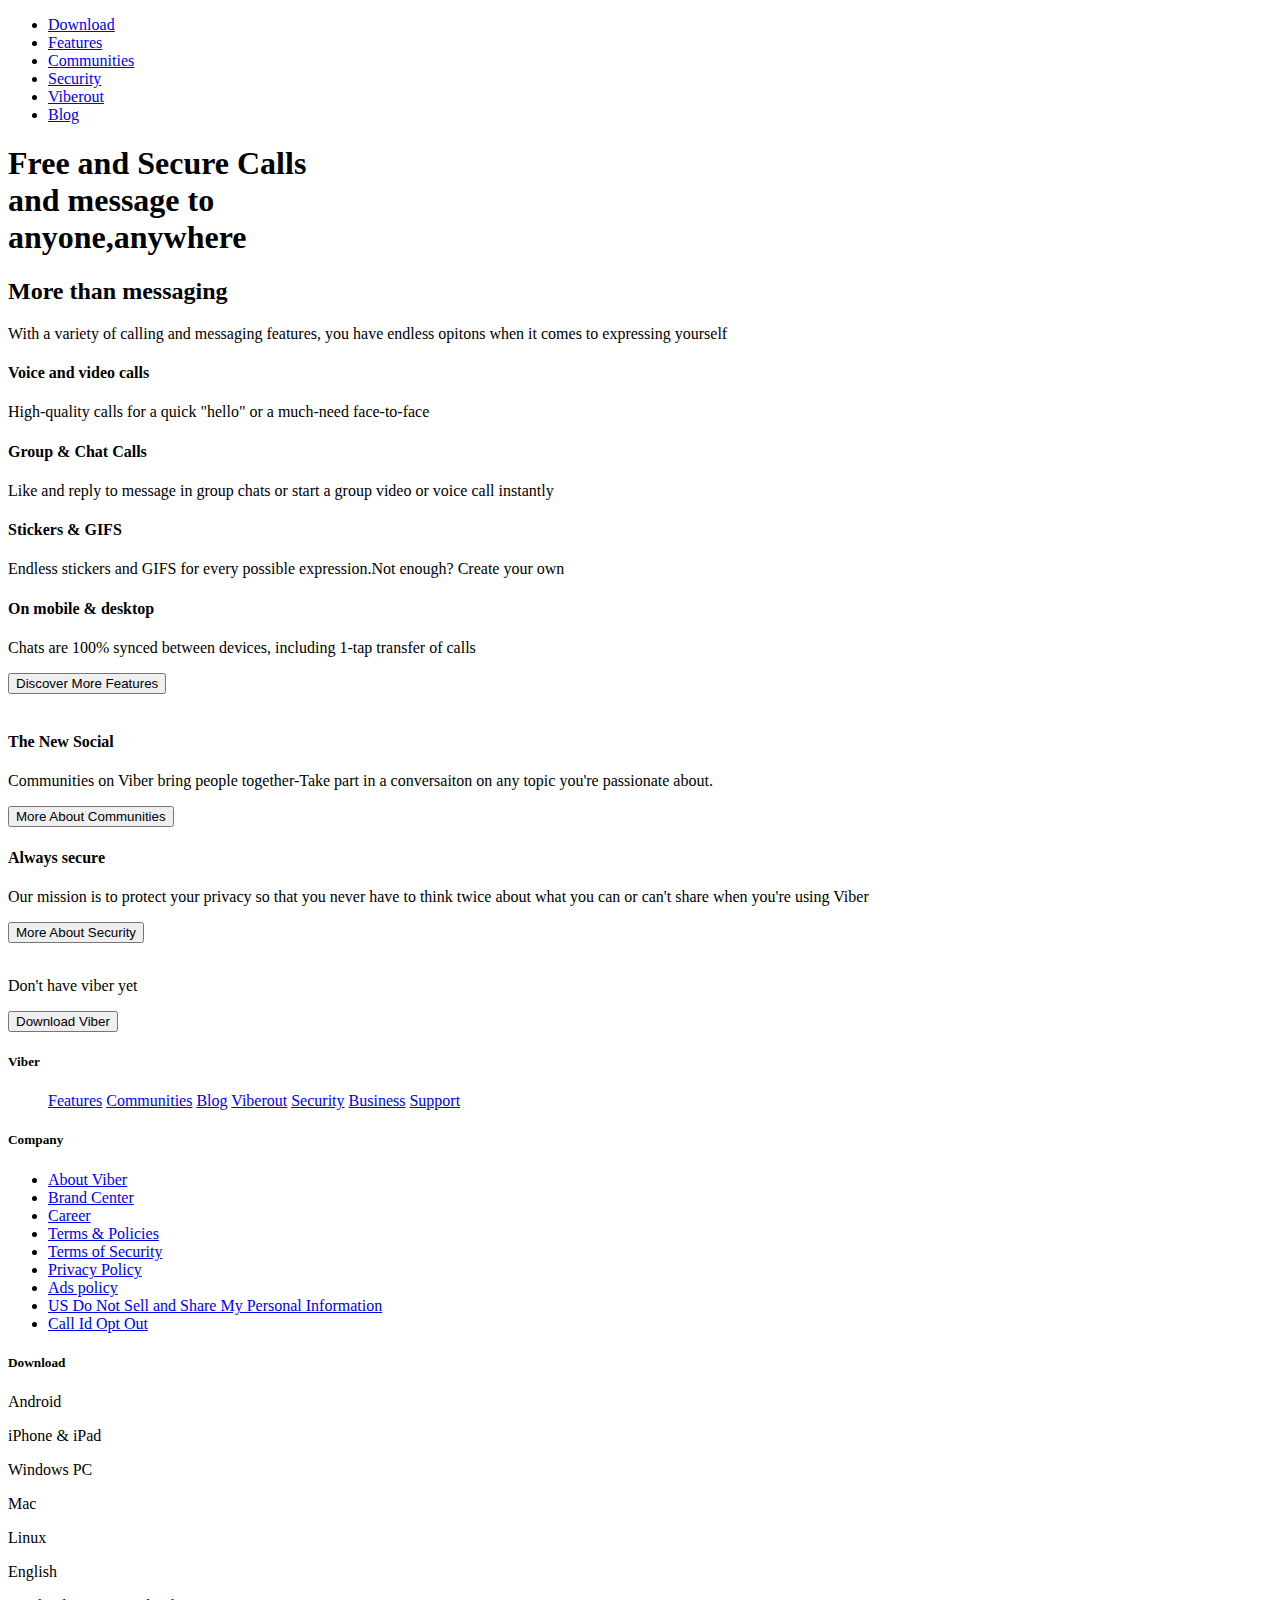
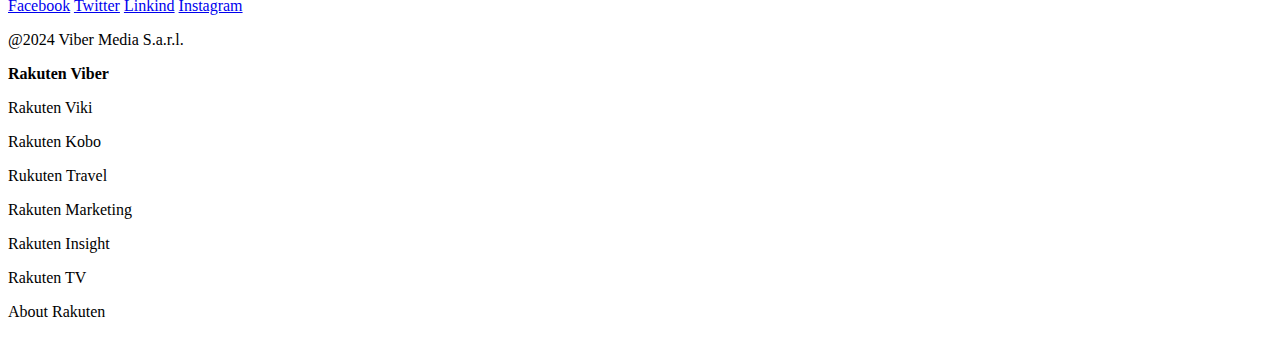
==== html/index.html @ 11f0b746 "html" ====
<!DOCTYPE html>
<html lang="en">
<head>
    <meta charset="UTF-8">
    <meta name="viewport" content="width=device-width, initial-scale=1.0">
    <title>Viber</title>
</head>
<body>
    <div>
        <header>
       
            <nav>
                <div class="menu">
                   
                </div>
                <ul class="nav-links">
                    <li><a href="download.html">Download</a></li>
                    <li><a href="features.html">Features</a></li>
                    <li><a href="communities.html">Communities</a></li>
                    <li><a href="security.html">Security</a></li>
                    <li><a href="viberout.html">Viberout</a></li>
                    <li><a href="blog.html">Blog</a></li>
                </ul>
            </nav>
        </header>

        <div>
           <div class="content">
           <h1>Free and Secure Calls <br> 
            <span>and message to</span> <br> anyone,anywhere</h1>
           </div>
           
        </div>

        <div>
            <h2>More than messaging</h2>
            <p>With a variety of calling and messaging features, you have endless opitons when it comes to expressing yourself</p>
            <div>
                <h4>Voice and video calls</h4>
                <p>High-quality calls for a quick "hello" or a much-need face-to-face</p>
            </div>

            <div>
                <h4>Group & Chat Calls</h4>
                <p>Like and reply to message in group chats or start a group video or voice call instantly</p>
            </div>

            <div>
                <h4>Stickers & GIFS</h4>
                <p>Endless stickers and GIFS for every possible expression.Not enough? Create your own</p>
            </div>

            <div>
                <h4>On mobile & desktop</h4>
                <p>Chats are 100% synced between devices, including 1-tap transfer of calls</p>
            </div>
            <input type="button" value="Discover More Features">
        </div>

        <div>
            <img src="" alt="">
            <h4>The New Social</h4>
            <p>Communities on Viber bring people together-Take part in a conversaiton on any topic you're passionate about.</p>
            <input type="button" value="More About Communities">
        </div>

        <div>
            <h4>Always secure</h4>
            <p>Our mission is to protect your privacy so that you never have to think twice about what you can or can't share when you're using Viber</p>
            <input type="button" value="More About Security">
            <img src="" alt="">
        </div>

        <div>
            <img src="" alt="">
            <p>Don't have viber yet</p>
            <input type="button" value="Download Viber">
        </div>

        <div>
            <footer>
            <div>
                <h5>Viber</h5>
                <ul class="nav-links">
                    <a href="#features">Features</a>
                    <a href="#communities">Communities</a>
                    <a href="#blog">Blog</a></li>
                    <a href="#viberout">Viberout</a>
                    <a href="#security">Security</a>
                    <a href="#business">Business</a>
                    <a href="#support">Support</a>
                </ul>       
                
            </div>

            <div>
                <h5>Company</h5>
                <ul class="nav-links">
                    <li><a href="aboutviber.html">About Viber</a></li>
                    <li><a href="brandcenter.html">Brand Center</a></li>
                    <li><a href="career.html">Career</a></li>
                    <li><a href="terms&policies.html">Terms & Policies</a></li>
                    <li><a href="termsofsecurity.html">Terms of Security</a></li>
                    <li><a href="privacypolicy.html">Privacy Policy</a></li>
                    <li><a href="adspolicy.html">Ads policy</a></li>
                    <li><a href="personalinfo.html">US Do Not Sell and Share My Personal Information</a></li>
                    <li><a href="callid.html">Call Id Opt Out</a></li>
                    
                </ul>      
            </div>

            <div>
                <h5>Download</h5>
                <p>Android</p>
                <p>iPhone & iPad</p>
                <p>Windows PC</p>
                <p>Mac</p>
                <p>Linux</p>
            </div>

            <div>
                <p>English</p>
            </div>

            <div>
                <a href="#">Facebook</a>
                <a href="#">Twitter</a>
                <a href="#">Linkind</a>
                <a href="#">Instagram</a>
                <p>@2024 Viber Media S.a.r.l.</p>
                </div>
        </div>

        <div>
            <strong>Rakuten Viber</strong>
            <img src="" alt="">
            <p>Rakuten Viki</p>
            <p>Rakuten Kobo</p>
            <p>Rukuten Travel</p>
            <p>Rakuten Marketing</p>
            <p>Rakuten Insight</p>
            <p>Rakuten TV</p>
            <p>About Rakuten</p>
        </div>
    </footer>
    </div>
</body>
</html>
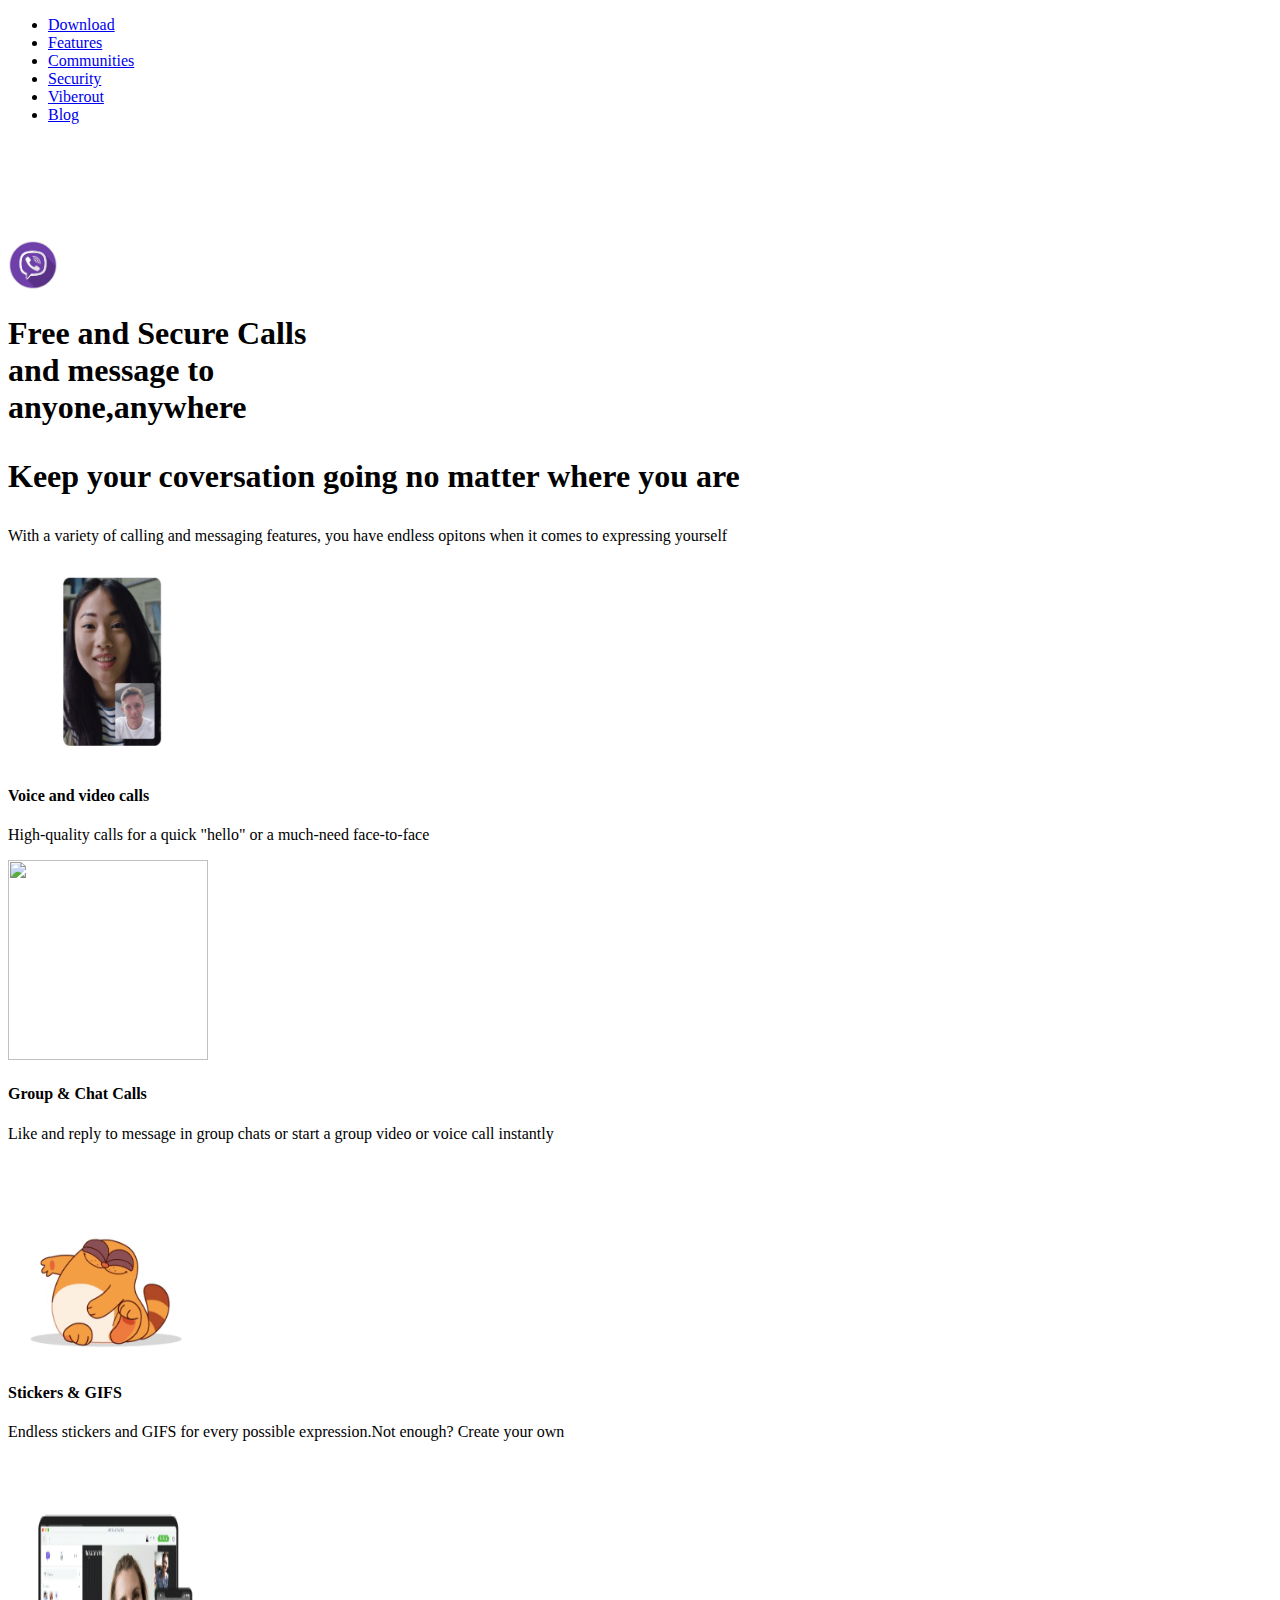
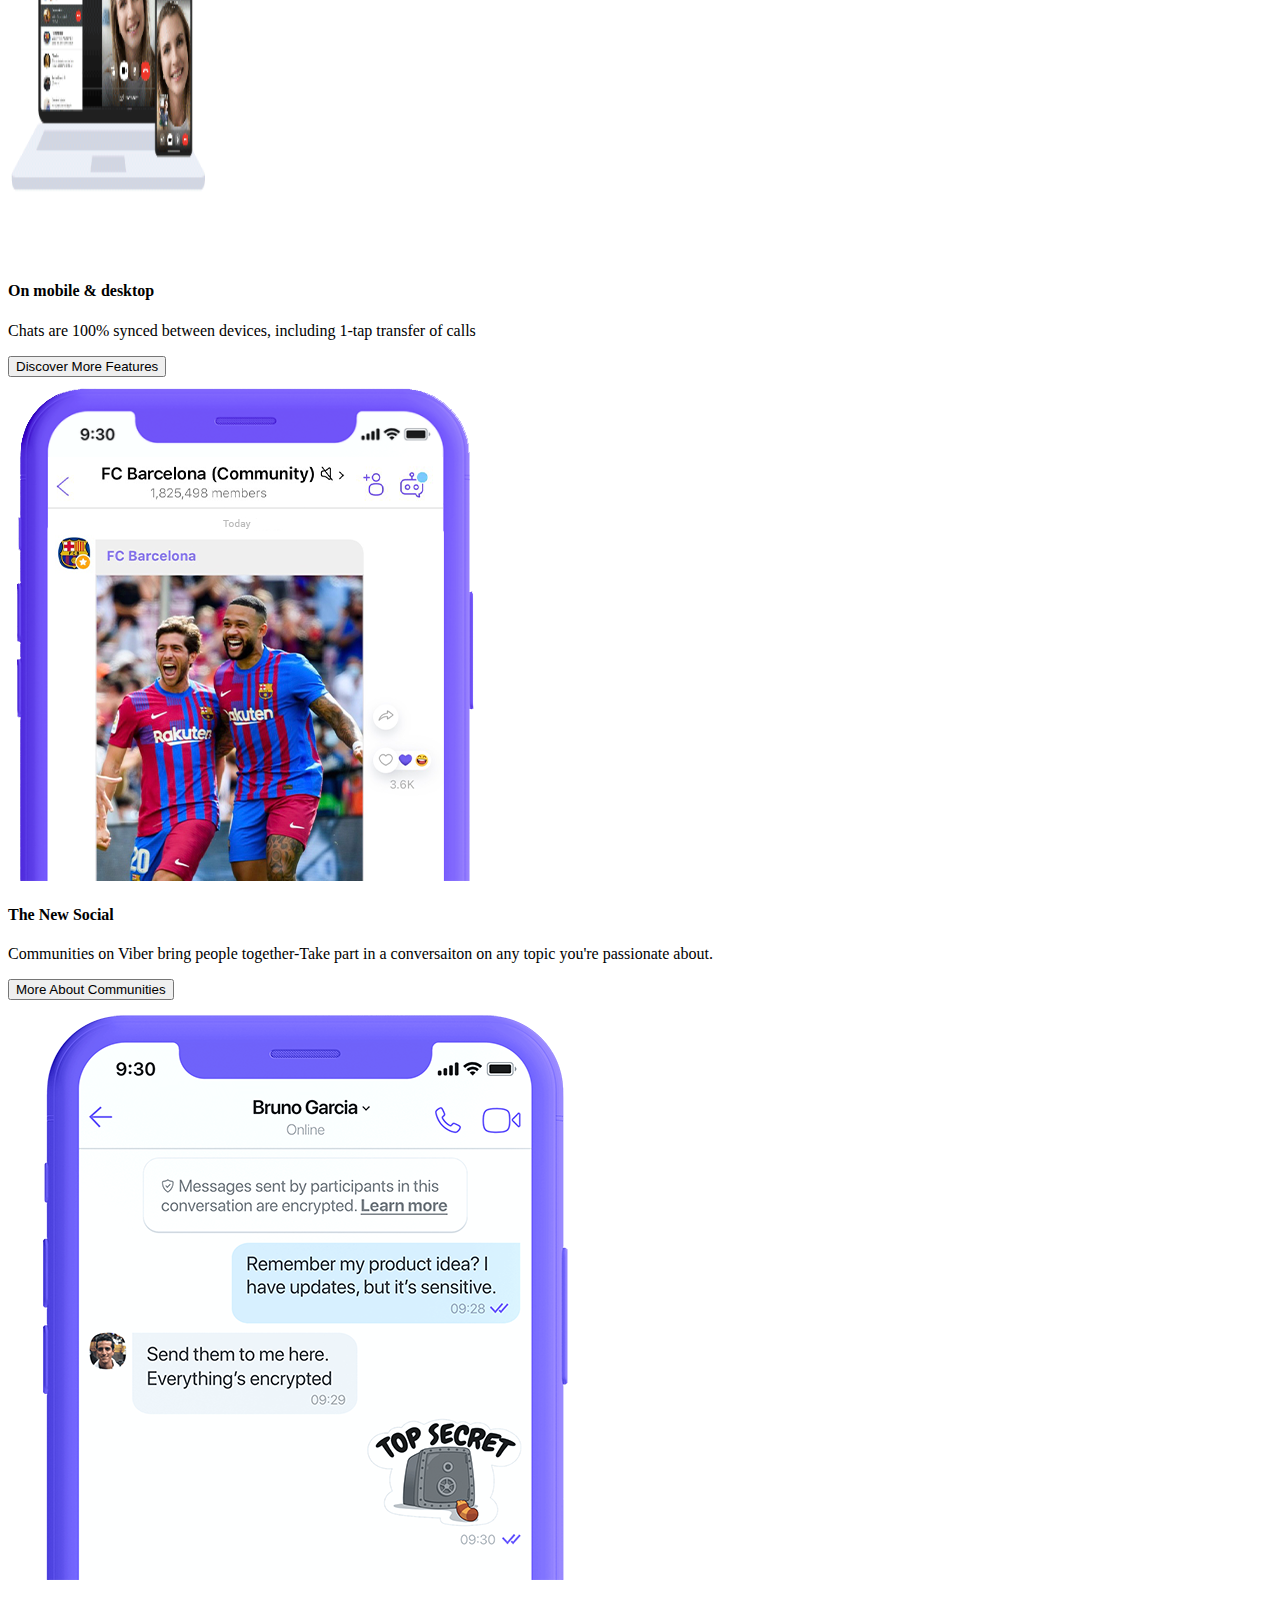
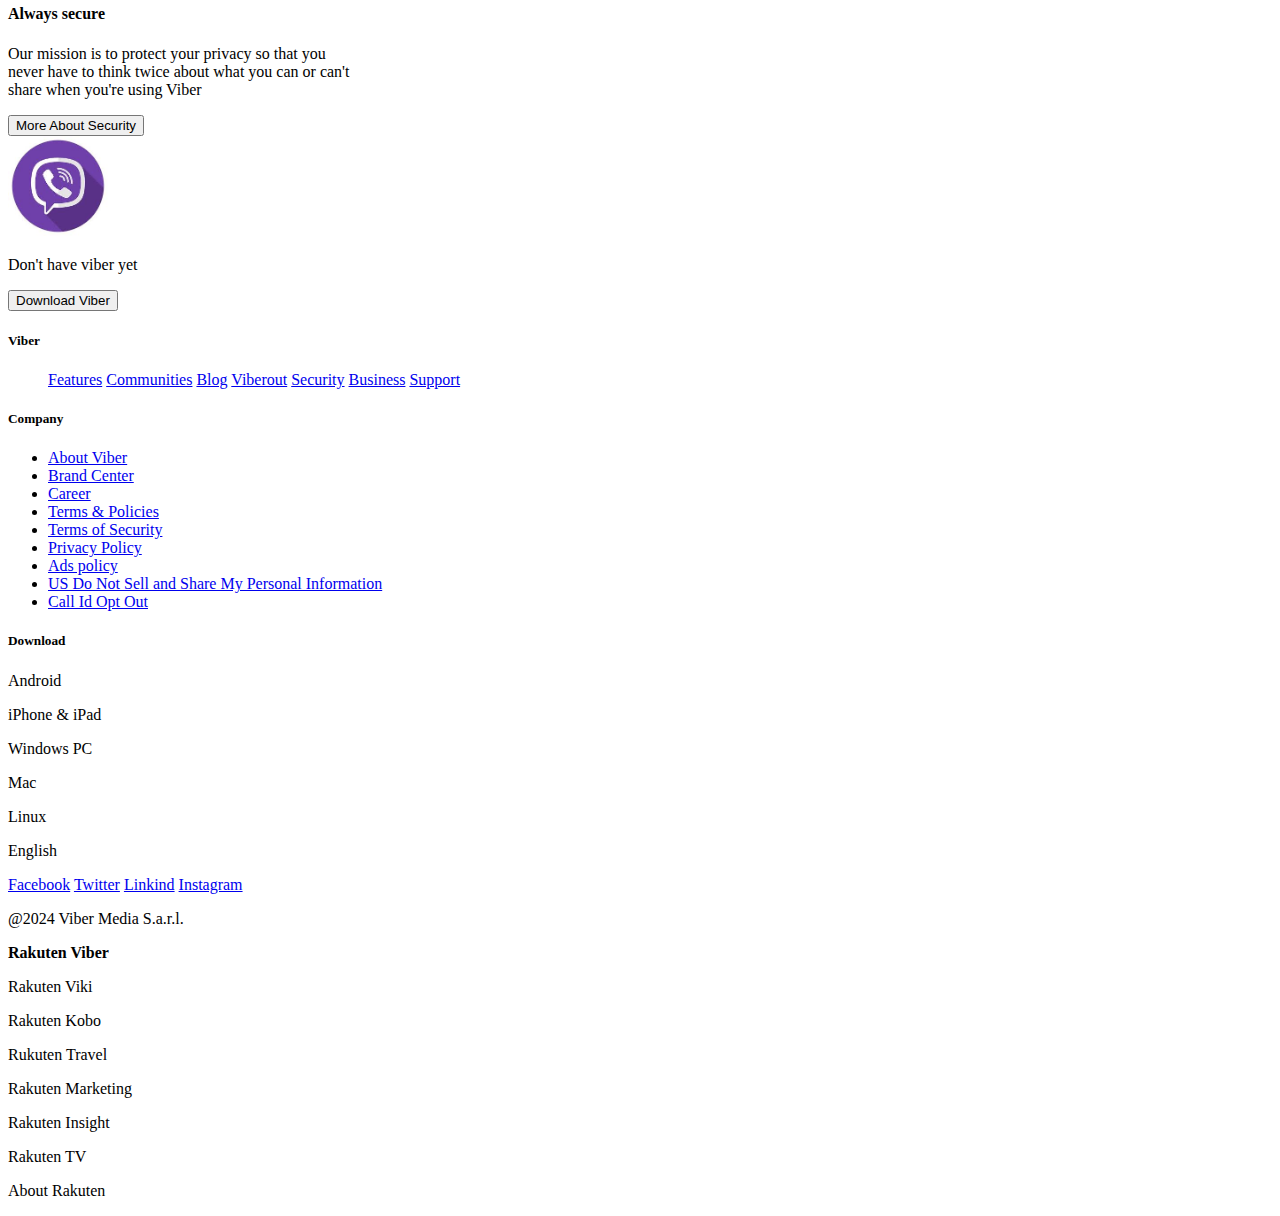
==== commit b890df13: "css added" ====
--- a/html/index.html
+++ b/html/index.html
@@ -4,13 +4,14 @@
     <meta charset="UTF-8">
     <meta name="viewport" content="width=device-width, initial-scale=1.0">
     <title>Viber</title>
+    <link rel="stylesheet"href="style.css">
+    
 </head>
 <body>
     <div>
-        <header>
-       
+       <header class="banner"></header>
             <nav>
-                <div class="menu">
+                <div class="container ">
                    
                 </div>
                 <ul class="nav-links">
@@ -22,35 +23,43 @@
                     <li><a href="blog.html">Blog</a></li>
                 </ul>
             </nav>
-        </header>
 
         <div>
-           <div class="content">
-           <h1>Free and Secure Calls <br> 
-            <span>and message to</span> <br> anyone,anywhere</h1>
+           <div class="home-page-template">
+            <img src="logo.jpg" width="50" height="50">
+           
+                
+                <video src="homevideo.mp4" type="video/jpg"></video>
+                <h1>Free and Secure Calls <br> <span>and message to</span> <br> anyone,anywhere <br>
+                    <p>Keep your coversation going no matter where you are</p> 
+          
            </div>
            
         </div>
 
         <div>
-            <h2>More than messaging</h2>
+
             <p>With a variety of calling and messaging features, you have endless opitons when it comes to expressing yourself</p>
             <div>
+                <img src="Videocall.jpg" width="200" height="200">
                 <h4>Voice and video calls</h4>
                 <p>High-quality calls for a quick "hello" or a much-need face-to-face</p>
             </div>
 
             <div>
+                <img src="callid.jpg" width="200" height="200">
                 <h4>Group & Chat Calls</h4>
                 <p>Like and reply to message in group chats or start a group video or voice call instantly</p>
             </div>
 
             <div>
+                <img src="Legcat.jpg" width="200" height="200">
                 <h4>Stickers & GIFS</h4>
                 <p>Endless stickers and GIFS for every possible expression.Not enough? Create your own</p>
             </div>
 
             <div>
+                <img src="multi.jpg" width="200" height="400">
                 <h4>On mobile & desktop</h4>
                 <p>Chats are 100% synced between devices, including 1-tap transfer of calls</p>
             </div>
@@ -58,28 +67,33 @@
         </div>
 
         <div>
-            <img src="" alt="">
+            <img src="Newsocial.jpg" alt="html">
             <h4>The New Social</h4>
             <p>Communities on Viber bring people together-Take part in a conversaiton on any topic you're passionate about.</p>
             <input type="button" value="More About Communities">
         </div>
 
         <div>
+            <img src="Secure.jpg" alt="Secure">
             <h4>Always secure</h4>
-            <p>Our mission is to protect your privacy so that you never have to think twice about what you can or can't share when you're using Viber</p>
+            <p>Our mission is to protect your privacy so that you <br> never have to think twice about what you can or can't <br> share when you're using Viber</p>
             <input type="button" value="More About Security">
             <img src="" alt="">
         </div>
 
         <div>
-            <img src="" alt="">
+            <img src="logo.jpg" width="100" height="100">
             <p>Don't have viber yet</p>
+           
+              
+            
             <input type="button" value="Download Viber">
         </div>
 
         <div>
-            <footer>
+            <footer class="container-information"></footer>
             <div>
+                
                 <h5>Viber</h5>
                 <ul class="nav-links">
                     <a href="#features">Features</a>
@@ -94,6 +108,7 @@
             </div>
 
             <div>
+                
                 <h5>Company</h5>
                 <ul class="nav-links">
                     <li><a href="aboutviber.html">About Viber</a></li>
@@ -127,6 +142,7 @@
                 <a href="#">Twitter</a>
                 <a href="#">Linkind</a>
                 <a href="#">Instagram</a>
+                
                 <p>@2024 Viber Media S.a.r.l.</p>
                 </div>
         </div>
@@ -142,7 +158,7 @@
             <p>Rakuten TV</p>
             <p>About Rakuten</p>
         </div>
-    </footer>
+    
     </div>
 </body>
 </html>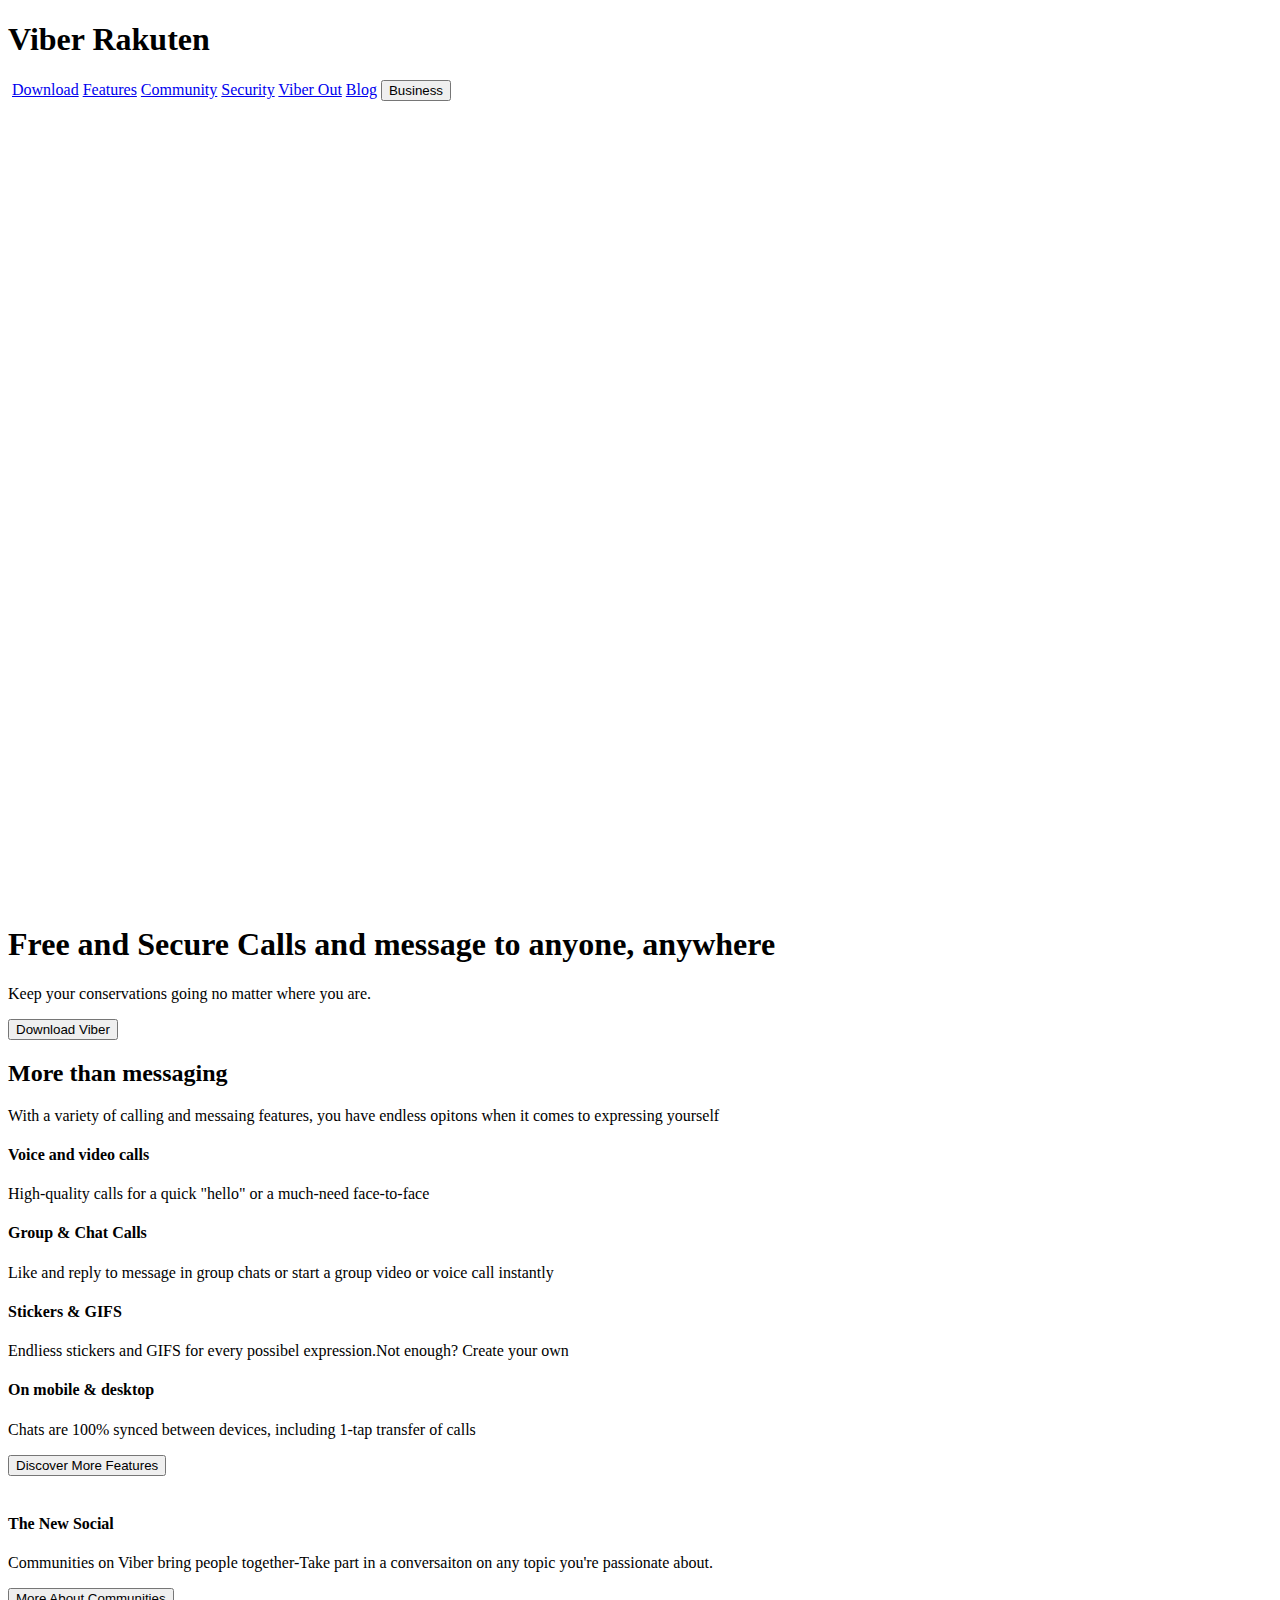
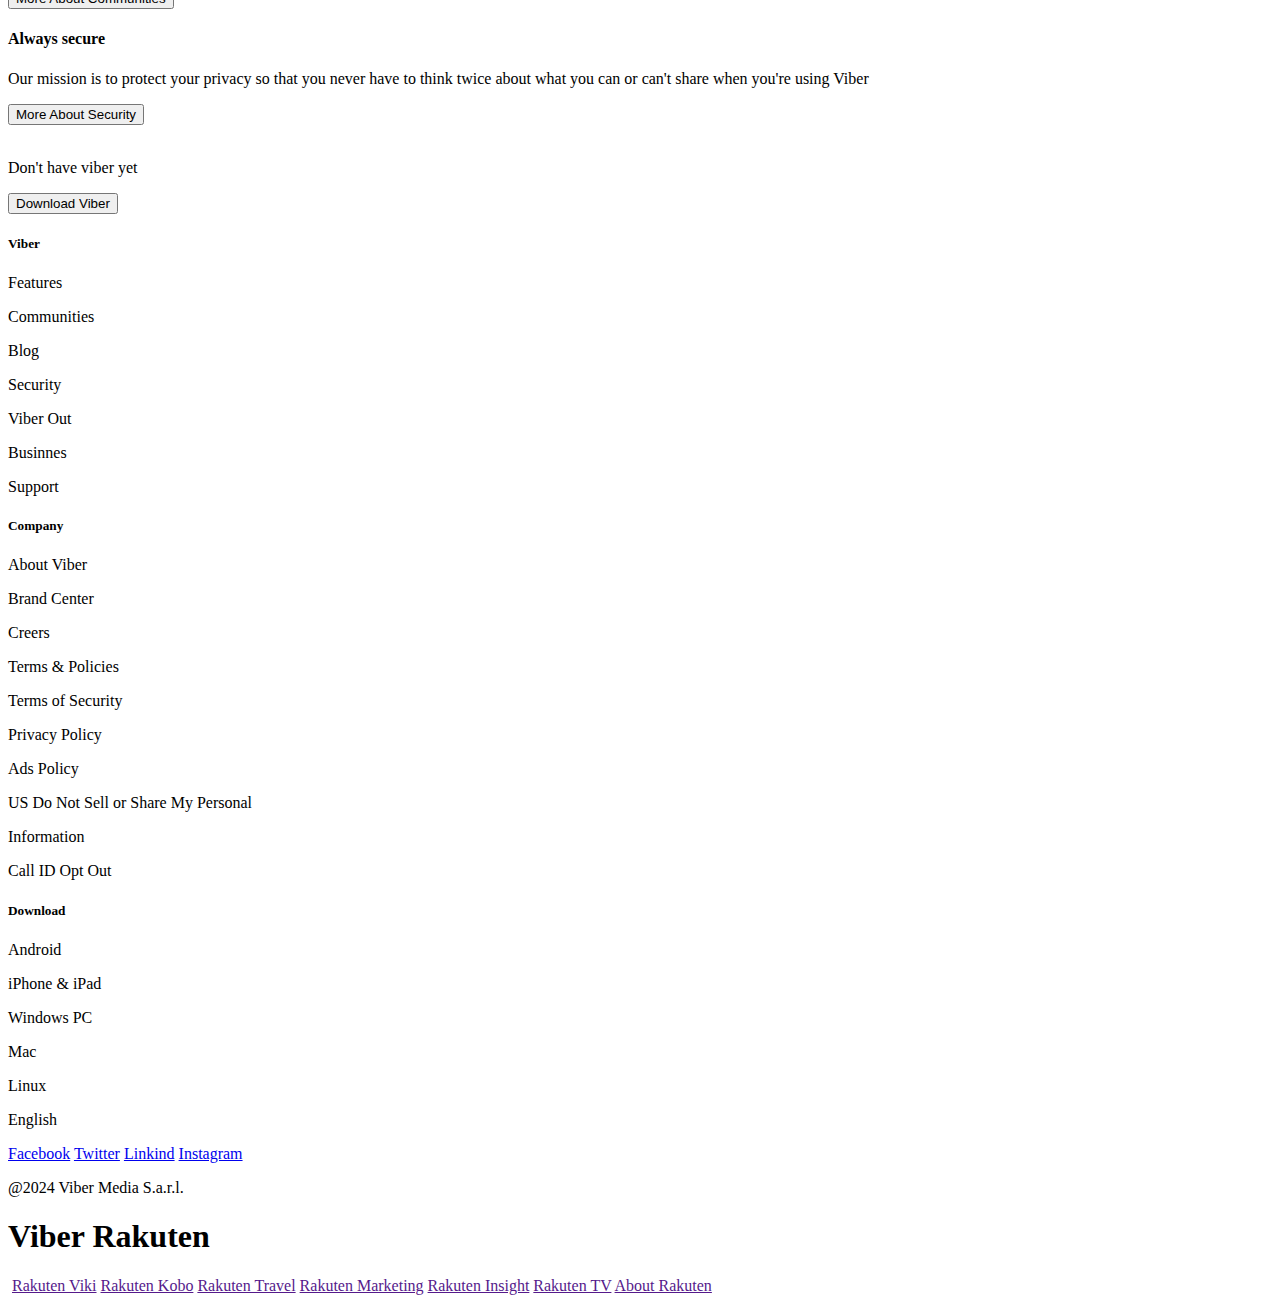
==== commit 8b313dce: "File broken fixed and html added" ====
--- a/html/index.html
+++ b/html/index.html
@@ -4,62 +4,49 @@
     <meta charset="UTF-8">
     <meta name="viewport" content="width=device-width, initial-scale=1.0">
     <title>Viber</title>
-    <link rel="stylesheet"href="style.css">
-    
 </head>
 <body>
     <div>
-       <header class="banner"></header>
-            <nav>
-                <div class="container ">
-                   
-                </div>
-                <ul class="nav-links">
-                    <li><a href="download.html">Download</a></li>
-                    <li><a href="features.html">Features</a></li>
-                    <li><a href="communities.html">Communities</a></li>
-                    <li><a href="security.html">Security</a></li>
-                    <li><a href="viberout.html">Viberout</a></li>
-                    <li><a href="blog.html">Blog</a></li>
-                </ul>
-            </nav>
-
+    <header>
+        <h1>Viber Rakuten</h1>
+        <img src="" alt="">
+        <a href="download.html">Download</a>
+        <a href="feature.html">Features</a>
+        <a href="communities.html">Community</a>
+        <a href="security.html">Security</a>
+        <a href="viberout.html">Viber Out</a>
+        <a href="blog.html">Blog</a>
+        <input type="Button" value="Business">          
+    </header>
         <div>
-           <div class="home-page-template">
-            <img src="logo.jpg" width="50" height="50">
-           
-                
-                <video src="homevideo.mp4" type="video/jpg"></video>
-                <h1>Free and Secure Calls <br> <span>and message to</span> <br> anyone,anywhere <br>
-                    <p>Keep your coversation going no matter where you are</p> 
-          
-           </div>
-           
-        </div>
-
-        <div>
-
-            <p>With a variety of calling and messaging features, you have endless opitons when it comes to expressing yourself</p>
+            <video width="1000" height="800" preload ="yes" autoplay playsinline loop muted poster ="file:///C:/Users/megna/Downloads/Video1.mp4">
+              <source src="file:///C:/Users/megna/Downloads/viber.mp4" type="video/mp4">
+              <source src="file:///C:/Users/megna/Downloads/viber.mp4" type="video/webm">
+              <source src="file:///C:/Users/megna/Downloads/viber.mp4" type="video/ogv">
+              Your browser does not support the video tag.
+            </video>
+            <img src="" alt="">
+            <h1>Free and Secure Calls and message to anyone, anywhere</h1>
+            <p>Keep your conservations going no matter where you are.</p>
+            <input type="button" value="Download Viber">
+            <h2>More than messaging</h2>
+            <p>With a variety of calling and messaing features, you have endless opitons when it comes to expressing yourself</p>
             <div>
-                <img src="Videocall.jpg" width="200" height="200">
                 <h4>Voice and video calls</h4>
                 <p>High-quality calls for a quick "hello" or a much-need face-to-face</p>
             </div>
 
             <div>
-                <img src="callid.jpg" width="200" height="200">
                 <h4>Group & Chat Calls</h4>
                 <p>Like and reply to message in group chats or start a group video or voice call instantly</p>
             </div>
 
             <div>
-                <img src="Legcat.jpg" width="200" height="200">
                 <h4>Stickers & GIFS</h4>
-                <p>Endless stickers and GIFS for every possible expression.Not enough? Create your own</p>
+                <p>Endliess stickers and GIFS for every possibel expression.Not enough? Create your own</p>
             </div>
 
             <div>
-                <img src="multi.jpg" width="200" height="400">
                 <h4>On mobile & desktop</h4>
                 <p>Chats are 100% synced between devices, including 1-tap transfer of calls</p>
             </div>
@@ -67,61 +54,49 @@
         </div>
 
         <div>
-            <img src="Newsocial.jpg" alt="html">
+            <img src="" alt="">
             <h4>The New Social</h4>
             <p>Communities on Viber bring people together-Take part in a conversaiton on any topic you're passionate about.</p>
             <input type="button" value="More About Communities">
         </div>
 
         <div>
-            <img src="Secure.jpg" alt="Secure">
             <h4>Always secure</h4>
-            <p>Our mission is to protect your privacy so that you <br> never have to think twice about what you can or can't <br> share when you're using Viber</p>
+            <p>Our mission is to protect your privacy so that you never have to think twice about what you can or can't share when you're using Viber</p>
             <input type="button" value="More About Security">
             <img src="" alt="">
         </div>
 
         <div>
-            <img src="logo.jpg" width="100" height="100">
+            <img src="" alt="">
             <p>Don't have viber yet</p>
-           
-              
-            
             <input type="button" value="Download Viber">
         </div>
 
         <div>
-            <footer class="container-information"></footer>
             <div>
-                
                 <h5>Viber</h5>
-                <ul class="nav-links">
-                    <a href="#features">Features</a>
-                    <a href="#communities">Communities</a>
-                    <a href="#blog">Blog</a></li>
-                    <a href="#viberout">Viberout</a>
-                    <a href="#security">Security</a>
-                    <a href="#business">Business</a>
-                    <a href="#support">Support</a>
-                </ul>       
-                
+                <p>Features</p>
+                <p>Communities</p>
+                <p>Blog</p>
+                <p>Security</p>
+                <p>Viber Out</p>
+                <p>Businnes</p>
+                <p>Support</p>
             </div>
 
             <div>
-                
                 <h5>Company</h5>
-                <ul class="nav-links">
-                    <li><a href="aboutviber.html">About Viber</a></li>
-                    <li><a href="brandcenter.html">Brand Center</a></li>
-                    <li><a href="career.html">Career</a></li>
-                    <li><a href="terms&policies.html">Terms & Policies</a></li>
-                    <li><a href="termsofsecurity.html">Terms of Security</a></li>
-                    <li><a href="privacypolicy.html">Privacy Policy</a></li>
-                    <li><a href="adspolicy.html">Ads policy</a></li>
-                    <li><a href="personalinfo.html">US Do Not Sell and Share My Personal Information</a></li>
-                    <li><a href="callid.html">Call Id Opt Out</a></li>
-                    
-                </ul>      
+                <p>About Viber</p>
+                <p>Brand Center</p>
+                <p>Creers</p>
+                <p>Terms & Policies</p>
+                <p>Terms of Security</p>
+                <p>Privacy Policy</p>
+                <p>Ads Policy</p>
+                <p>US Do Not Sell or Share My Personal</p>
+                <p>Information </p>
+                <p>Call ID Opt Out</p>
             </div>
 
             <div>
@@ -142,23 +117,19 @@
                 <a href="#">Twitter</a>
                 <a href="#">Linkind</a>
                 <a href="#">Instagram</a>
-                
                 <p>@2024 Viber Media S.a.r.l.</p>
                 </div>
         </div>
-
-        <div>
-            <strong>Rakuten Viber</strong>
+    <footer>
+            <h1>Viber Rakuten</h1>
             <img src="" alt="">
-            <p>Rakuten Viki</p>
-            <p>Rakuten Kobo</p>
-            <p>Rukuten Travel</p>
-            <p>Rakuten Marketing</p>
-            <p>Rakuten Insight</p>
-            <p>Rakuten TV</p>
-            <p>About Rakuten</p>
-        </div>
-    
-    </div>
+            <a href="">Rakuten Viki</a>
+            <a href="">Rakuten Kobo</a>
+            <a href="">Rakuten Travel</a>
+            <a href="">Rakuten Marketing</a>
+            <a href="">Rakuten Insight</a>
+            <a href="">Rakuten TV</a>
+            <a href="">About Rakuten</a>         
+    </footer>
 </body>
 </html>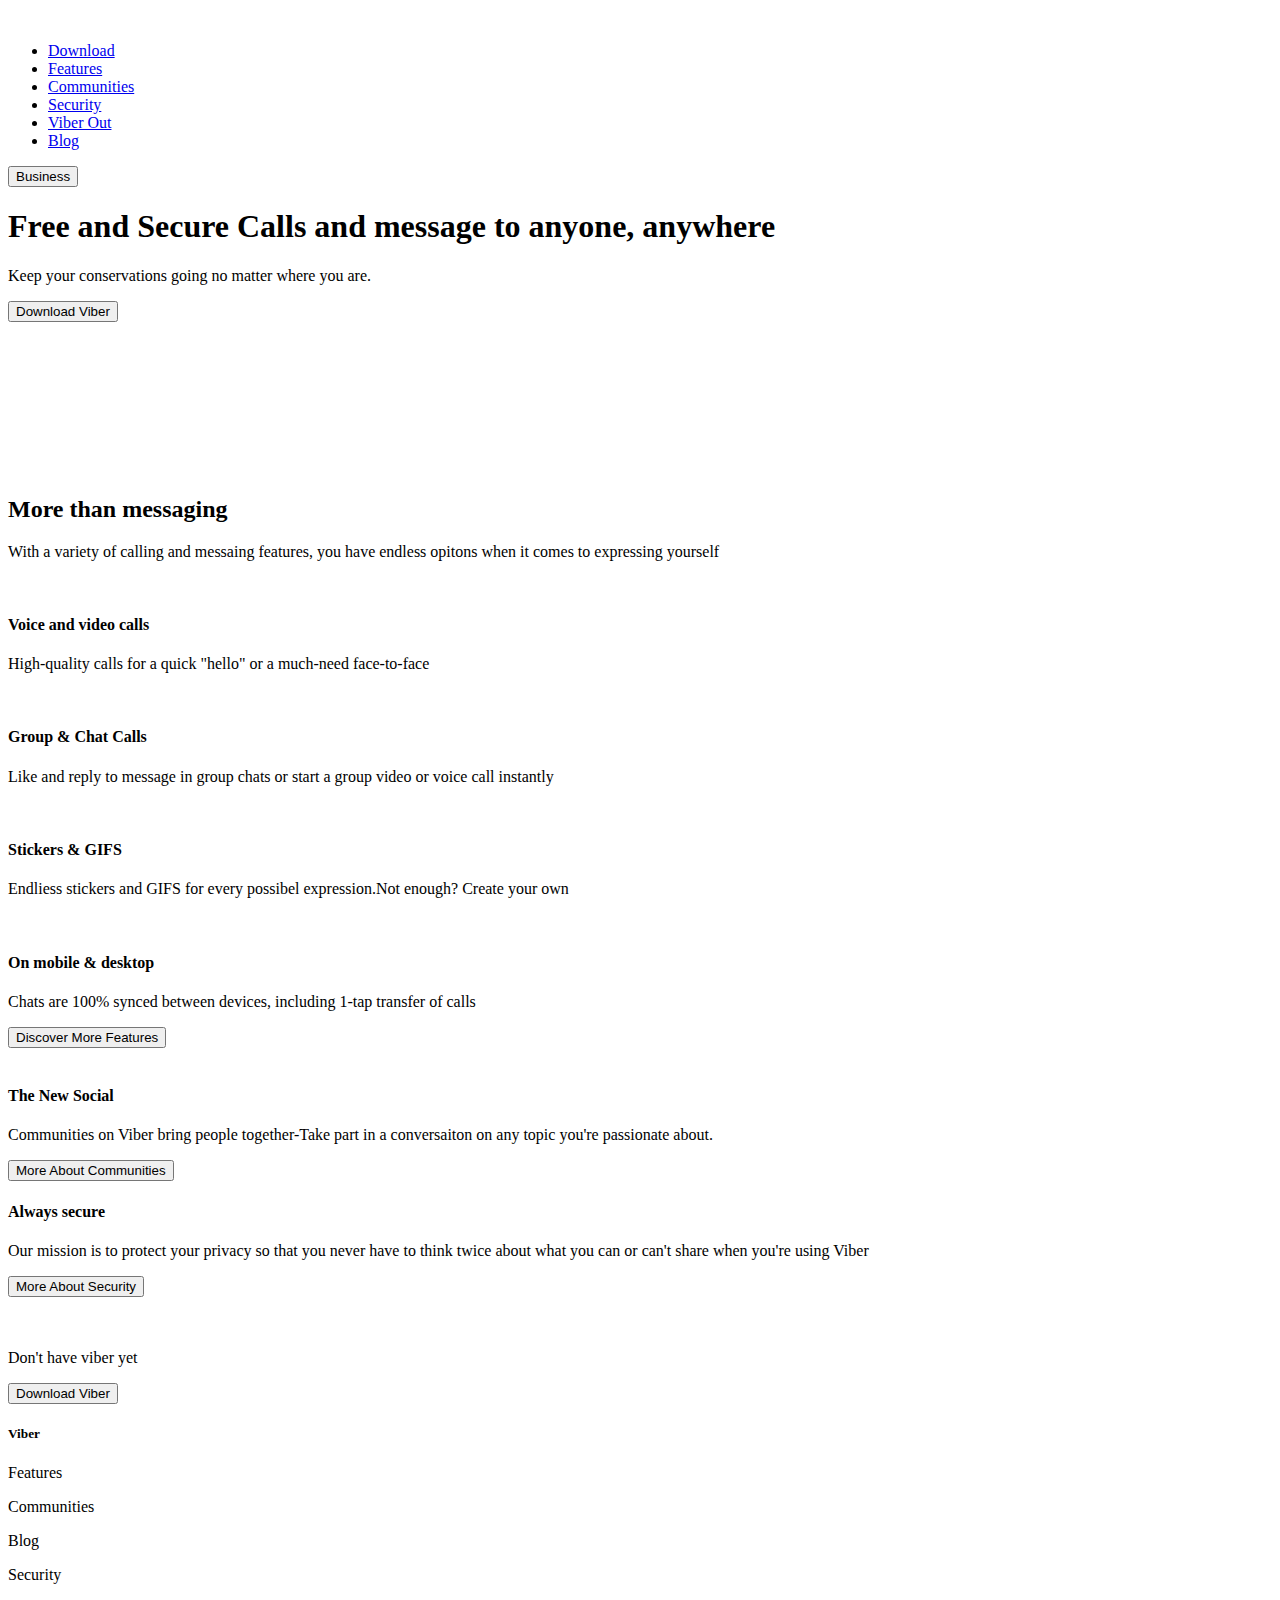
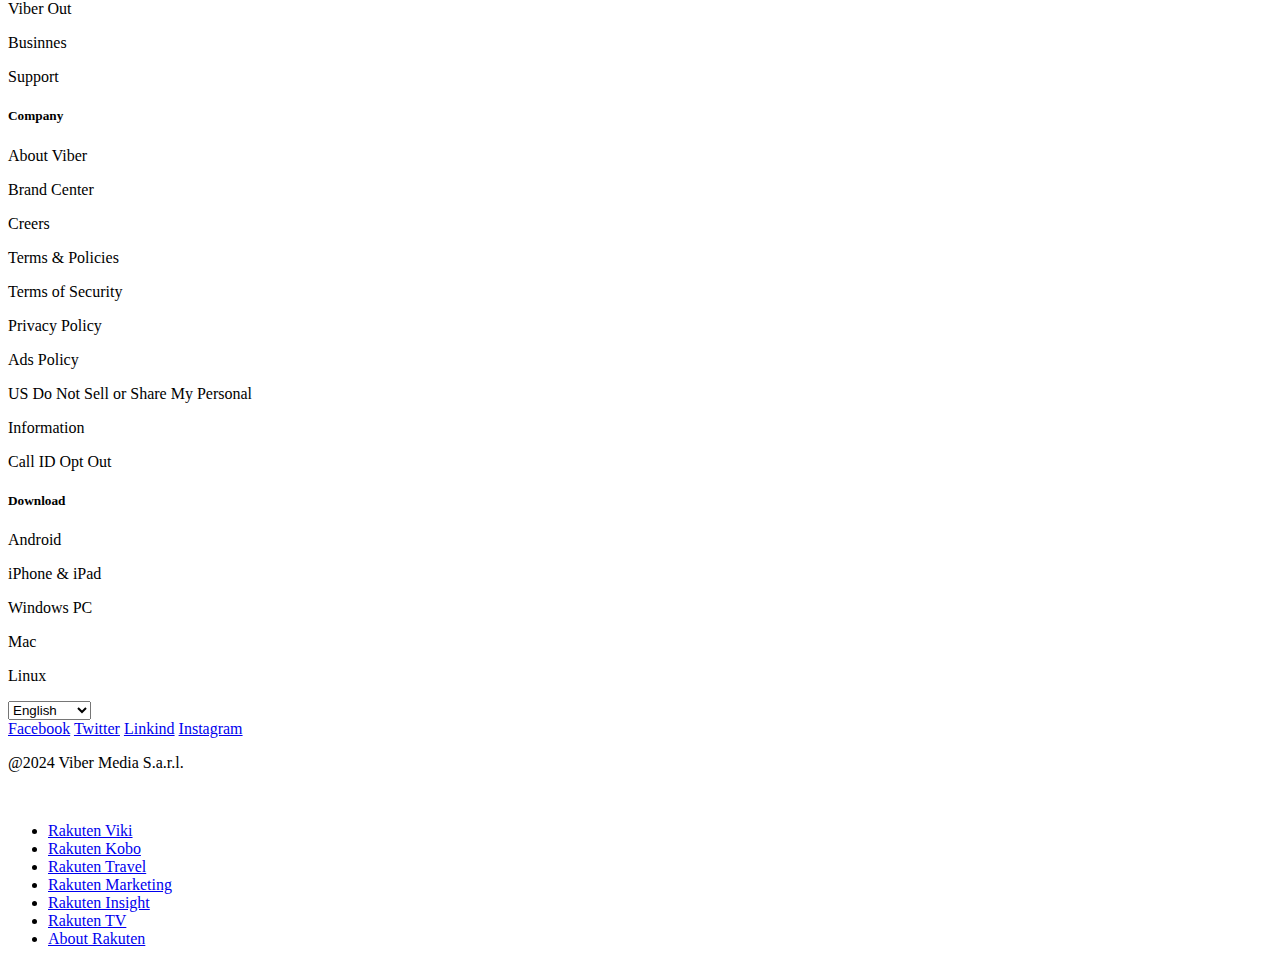
==== commit 832f5183: "html files are added" ====
--- a/html/index.html
+++ b/html/index.html
@@ -3,50 +3,62 @@
 <head>
     <meta charset="UTF-8">
     <meta name="viewport" content="width=device-width, initial-scale=1.0">
-    <title>Viber</title>
+    <title>Home | Viber</title>
 </head>
 <body>
     <div>
-    <header>
-        <h1>Viber Rakuten</h1>
-        <img src="" alt="">
-        <a href="download.html">Download</a>
-        <a href="feature.html">Features</a>
-        <a href="communities.html">Community</a>
-        <a href="security.html">Security</a>
-        <a href="viberout.html">Viber Out</a>
-        <a href="blog.html">Blog</a>
-        <input type="Button" value="Business">          
-    </header>
+        <header>
+             <div>
+                <img src="../uploads/logov2.svg" alt="">
+                <ul>
+                    <li><a href="download.html">Download</a></li>
+                    <li><a href="features.html">Features</a></li>
+                    <li><a href="communities.html">Communities</a></li>
+                    <li><a href="security.html">Security</a></li>
+                    <li><a href="viberout.html">Viber Out</a></li>
+                    <li><a href="blog.html">Blog</a></li>
+               </ul>
+                <input type="Button" value="Business">
+            </div>
+        </header>
+        
+
         <div>
-            <video width="1000" height="800" preload ="yes" autoplay playsinline loop muted poster ="file:///C:/Users/megna/Downloads/Video1.mp4">
-              <source src="file:///C:/Users/megna/Downloads/viber.mp4" type="video/mp4">
-              <source src="file:///C:/Users/megna/Downloads/viber.mp4" type="video/webm">
-              <source src="file:///C:/Users/megna/Downloads/viber.mp4" type="video/ogv">
-              Your browser does not support the video tag.
-            </video>
-            <img src="" alt="">
             <h1>Free and Secure Calls and message to anyone, anywhere</h1>
             <p>Keep your conservations going no matter where you are.</p>
-            <input type="button" value="Download Viber">
+
+                <div>
+                    <input type="button" value="Download Viber"></button>
+                </div>
+
+                <div>
+                    <video src="../uploads/video.mp4" type="video/mp4" autoplay></video>
+                </div>
+        </div>
+
+        <div>
             <h2>More than messaging</h2>
             <p>With a variety of calling and messaing features, you have endless opitons when it comes to expressing yourself</p>
             <div>
+                <img src="../uploads/voice&videocall.gif" alt="">
                 <h4>Voice and video calls</h4>
                 <p>High-quality calls for a quick "hello" or a much-need face-to-face</p>
             </div>
 
             <div>
+                <img src="../uploads/groupchats.gif" alt="">
                 <h4>Group & Chat Calls</h4>
                 <p>Like and reply to message in group chats or start a group video or voice call instantly</p>
             </div>
 
             <div>
+                <img src="../uploads/stickers.gif" alt="">
                 <h4>Stickers & GIFS</h4>
                 <p>Endliess stickers and GIFS for every possibel expression.Not enough? Create your own</p>
             </div>
 
             <div>
+                <img src="../uploads/onmobile.gif" alt="">
                 <h4>On mobile & desktop</h4>
                 <p>Chats are 100% synced between devices, including 1-tap transfer of calls</p>
             </div>
@@ -54,9 +66,12 @@
         </div>
 
         <div>
-            <img src="" alt="">
+            <div>
+                <img src="../uploads/newsocial.png" alt="">
+            </div>
+
             <h4>The New Social</h4>
-            <p>Communities on Viber bring people together-Take part in a conversaiton on any topic you're passionate about.</p>
+             <p>Communities on Viber bring people together-Take part in a conversaiton on any topic you're passionate about.</p>
             <input type="button" value="More About Communities">
         </div>
 
@@ -64,72 +79,91 @@
             <h4>Always secure</h4>
             <p>Our mission is to protect your privacy so that you never have to think twice about what you can or can't share when you're using Viber</p>
             <input type="button" value="More About Security">
-            <img src="" alt="">
+
+            <div>
+                <img src="../uploads/alwayssecure.png" alt="">
+            </div>
         </div>
 
         <div>
-            <img src="" alt="">
+            <img src="../uploads/viberlogo.png" alt="">
             <p>Don't have viber yet</p>
             <input type="button" value="Download Viber">
         </div>
 
-        <div>
+        <footer>
             <div>
-                <h5>Viber</h5>
-                <p>Features</p>
-                <p>Communities</p>
-                <p>Blog</p>
-                <p>Security</p>
-                <p>Viber Out</p>
-                <p>Businnes</p>
-                <p>Support</p>
+                <div>
+                    <h5>Viber</h5>
+                    <p>Features</p>
+                    <p>Communities</p>
+                    <p>Blog</p>
+                    <p>Security</p>
+                    <p>Viber Out</p>
+                    <p>Businnes</p>
+                    <p>Support</p>
+                </div>
+
+                <div>
+                    <h5>Company</h5>
+                    <p>About Viber</p>
+                    <p>Brand Center</p>
+                    <p>Creers</p>
+                    <p>Terms & Policies</p>
+                    <p>Terms of Security</p>
+                    <p>Privacy Policy</p>
+                    <p>Ads Policy</p>
+                    <p>US Do Not Sell or Share My Personal</p>
+                    <p>Information </p>
+                    <p>Call ID Opt Out</p>
+                </div>
+
+                <div>
+                    <h5>Download</h5>
+                    <p>Android</p>
+                    <p>iPhone & iPad</p>
+                    <p>Windows PC</p>
+                    <p>Mac</p>
+                    <p>Linux</p>
+                </div>
+
+                <div>
+                    <select name="lanuage" id="language">
+                        <option value="english">English</option>
+                        <option value="espanol">Espanol</option>
+                        <option value="deuatch">Deuatch</option>
+                        <option value="francais">Francais</option>
+                        <option value="magyar">Magyar</option>
+                        <option value="italiano">Italiano</option>
+                        <option value="portugues">Portugues</option>
+                    </select>
+                </div>
+
+                <div>
+                    <a href="#">Facebook</a>
+                    <a href="#">Twitter</a>
+                    <a href="#">Linkind</a>
+                    <a href="#">Instagram</a>
+                    <p>@2024 Viber Media S.a.r.l.</p>
+                </div>
             </div>
 
             <div>
-                <h5>Company</h5>
-                <p>About Viber</p>
-                <p>Brand Center</p>
-                <p>Creers</p>
-                <p>Terms & Policies</p>
-                <p>Terms of Security</p>
-                <p>Privacy Policy</p>
-                <p>Ads Policy</p>
-                <p>US Do Not Sell or Share My Personal</p>
-                <p>Information </p>
-                <p>Call ID Opt Out</p>
+                <div>
+                    <img src="../uploads/logov2.svg" alt="">
+                </div>
+                
+                <ul>
+                    <li><a href="#">Rakuten Viki</a></li>
+                    <li><a href="#">Rakuten Kobo</a></li>
+                    <li><a href="#">Rakuten Travel</a></li>
+                    <li><a href="#">Rakuten Marketing</a></li>
+                    <li><a href="#">Rakuten Insight</a></li>
+                    <li><a href="#">Rakuten TV</a></li>
+                    <li><a href="#">About Rakuten</a></li>
+                </ul>
             </div>
-
-            <div>
-                <h5>Download</h5>
-                <p>Android</p>
-                <p>iPhone & iPad</p>
-                <p>Windows PC</p>
-                <p>Mac</p>
-                <p>Linux</p>
-            </div>
-
-            <div>
-                <p>English</p>
-            </div>
-
-            <div>
-                <a href="#">Facebook</a>
-                <a href="#">Twitter</a>
-                <a href="#">Linkind</a>
-                <a href="#">Instagram</a>
-                <p>@2024 Viber Media S.a.r.l.</p>
-                </div>
-        </div>
-    <footer>
-            <h1>Viber Rakuten</h1>
-            <img src="" alt="">
-            <a href="">Rakuten Viki</a>
-            <a href="">Rakuten Kobo</a>
-            <a href="">Rakuten Travel</a>
-            <a href="">Rakuten Marketing</a>
-            <a href="">Rakuten Insight</a>
-            <a href="">Rakuten TV</a>
-            <a href="">About Rakuten</a>         
-    </footer>
+        </footer>
+    </div>
 </body>
 </html>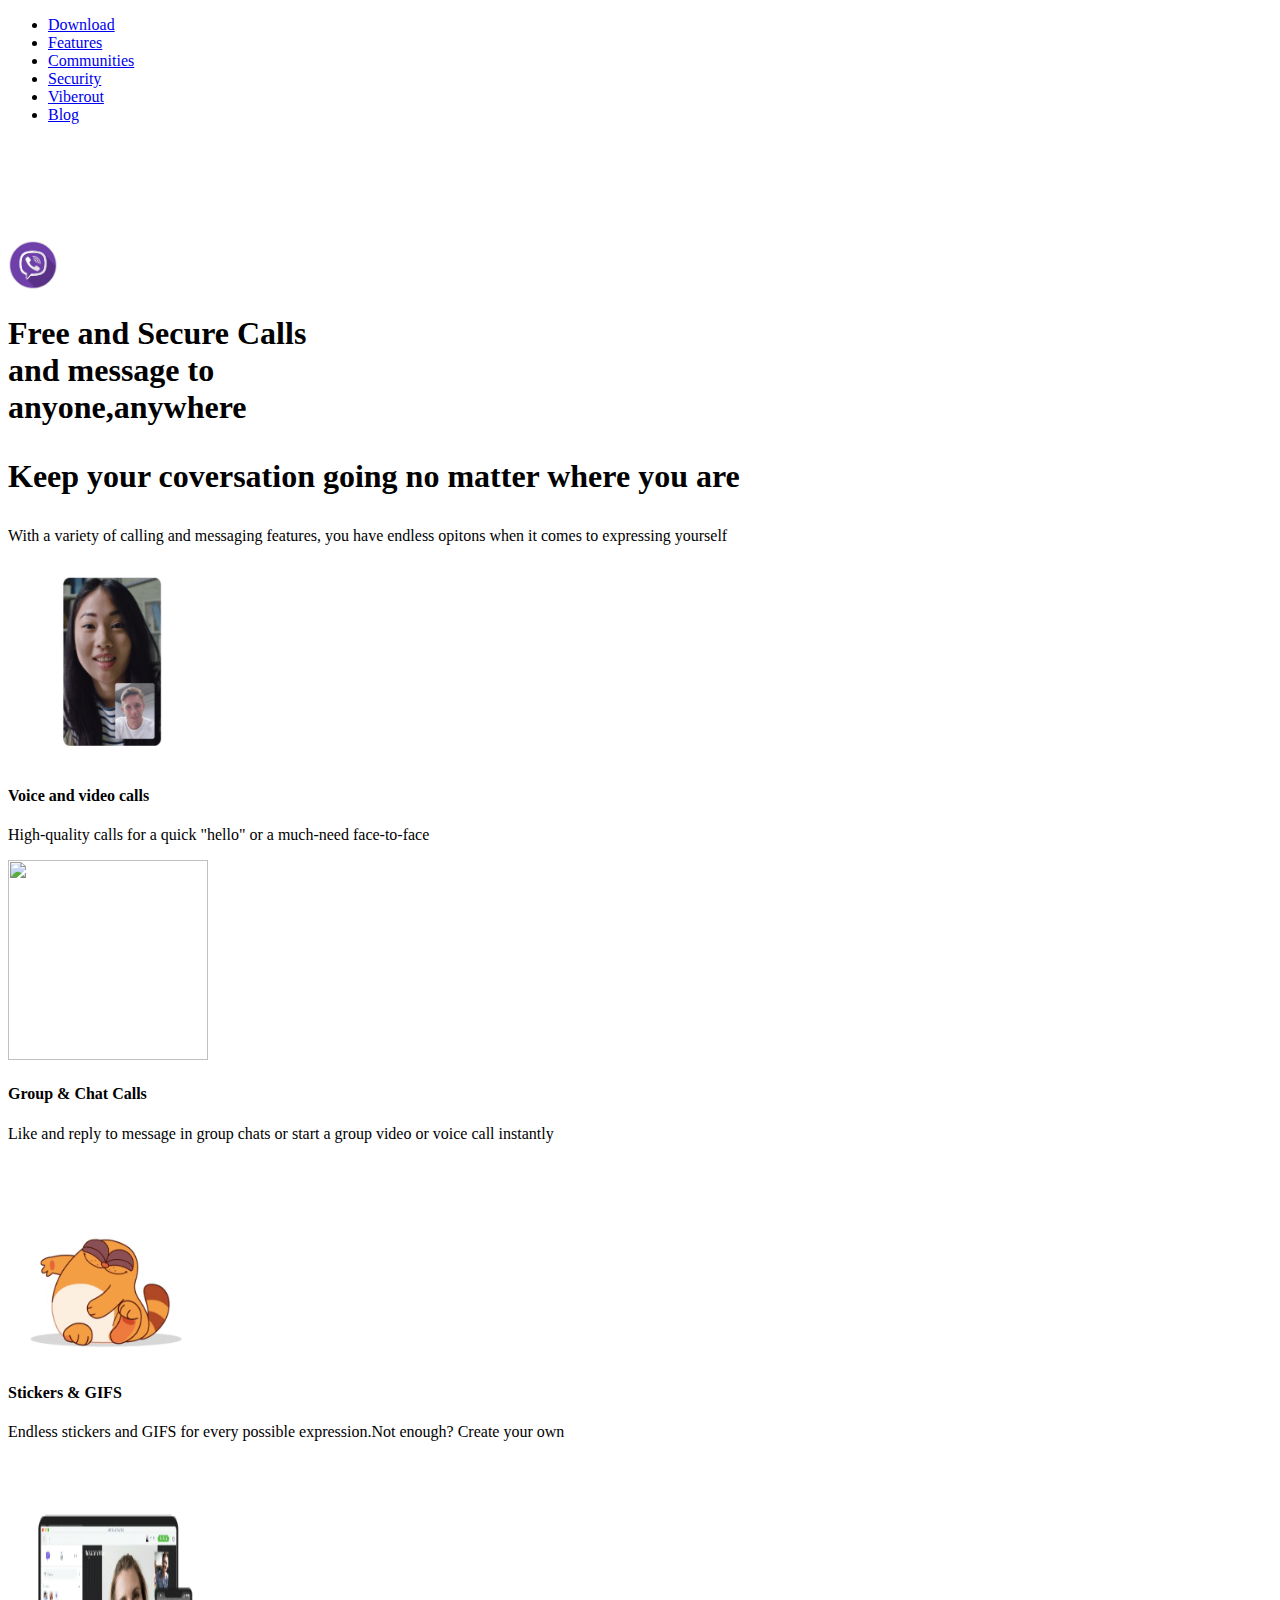
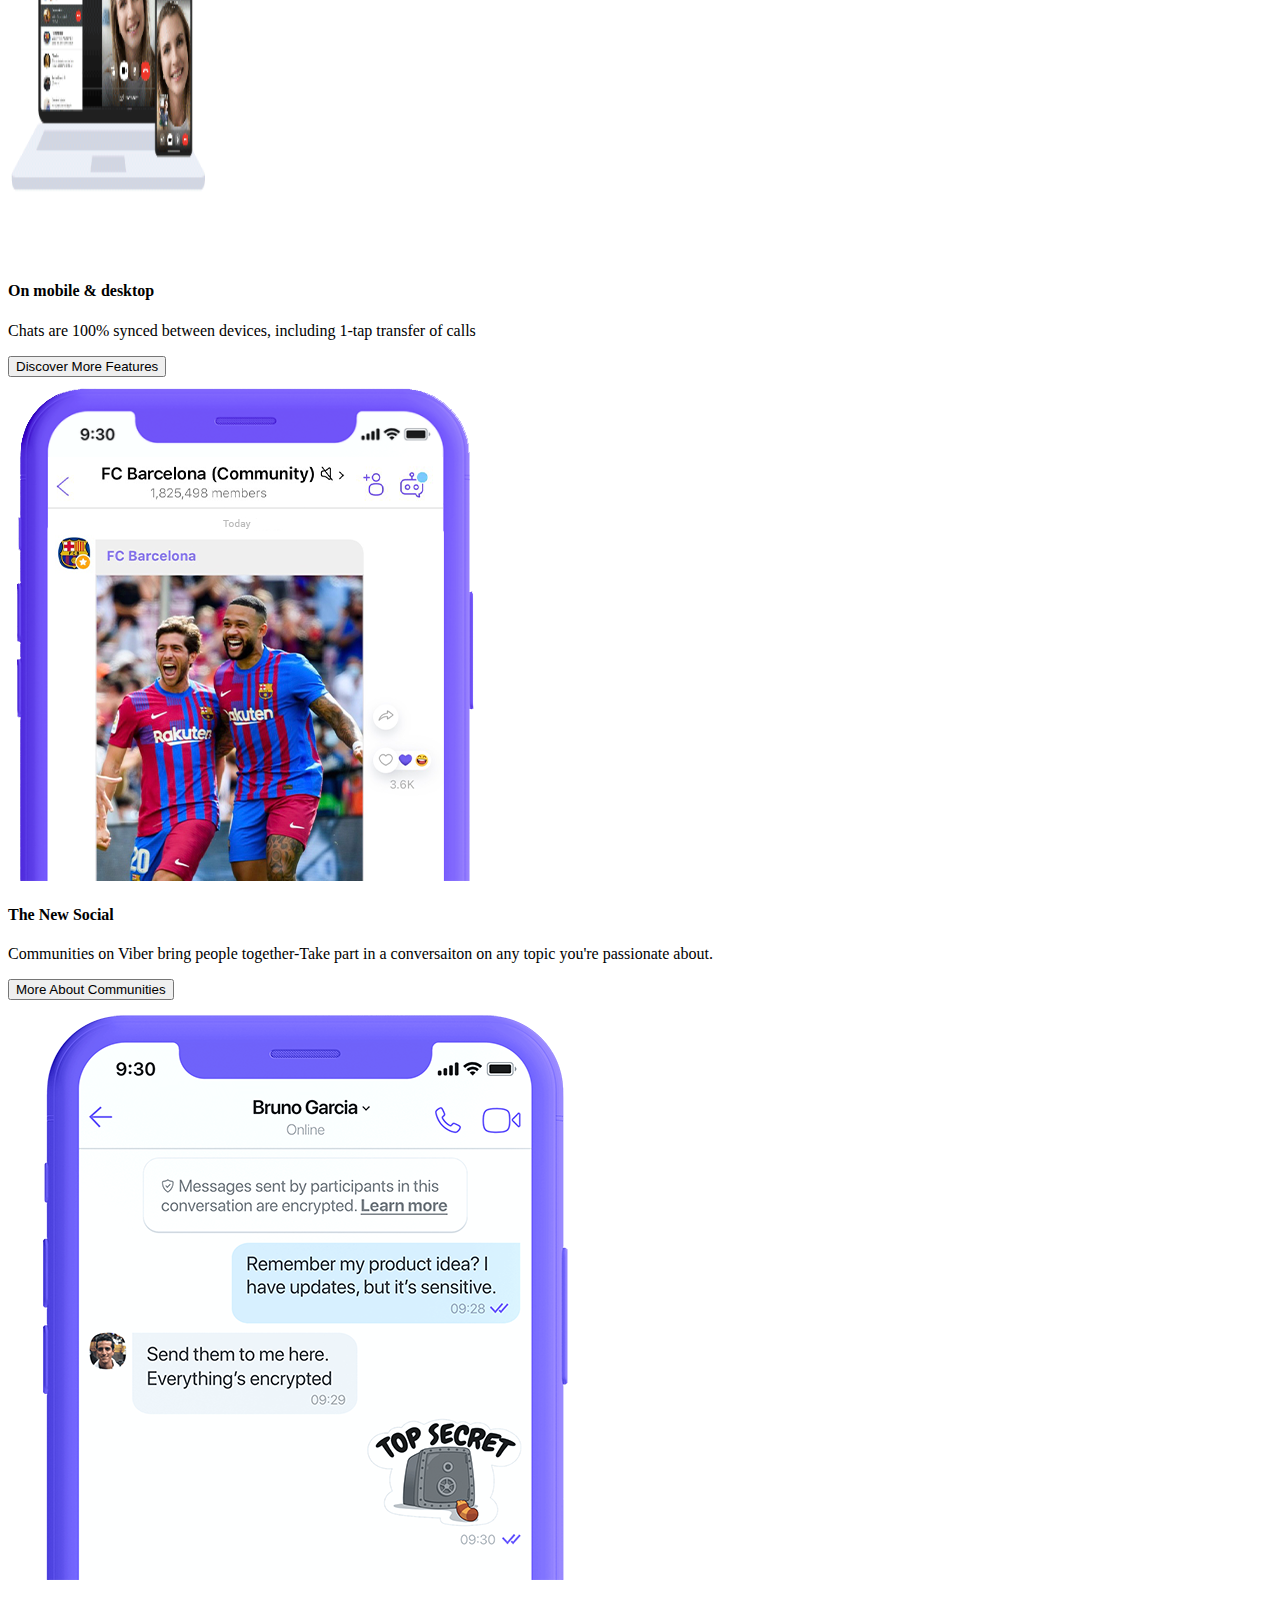
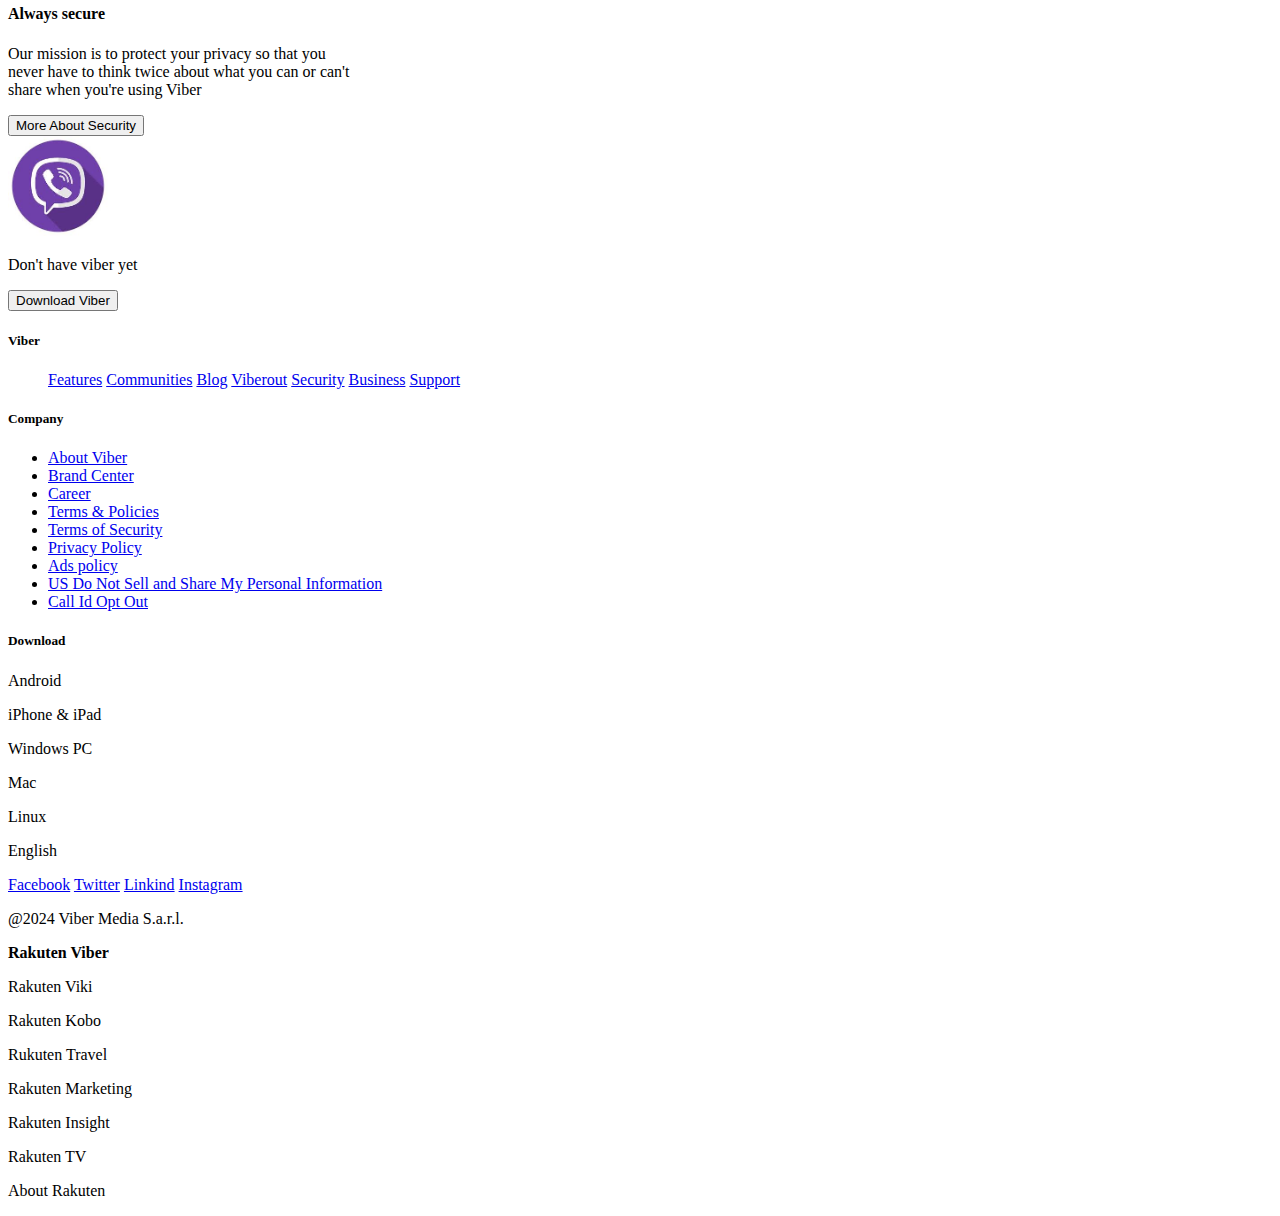
==== commit 1616a054: "Merge pull request #14 from Rshn123/issue_2_sajina" ====
--- a/html/index.html
+++ b/html/index.html
@@ -3,62 +3,63 @@
 <head>
     <meta charset="UTF-8">
     <meta name="viewport" content="width=device-width, initial-scale=1.0">
-    <title>Home | Viber</title>
+    <title>Viber</title>
+    <link rel="stylesheet"href="style.css">
+    
 </head>
 <body>
     <div>
-        <header>
-             <div>
-                <img src="../uploads/logov2.svg" alt="">
-                <ul>
+       <header class="banner"></header>
+            <nav>
+                <div class="container ">
+                   
+                </div>
+                <ul class="nav-links">
                     <li><a href="download.html">Download</a></li>
                     <li><a href="features.html">Features</a></li>
                     <li><a href="communities.html">Communities</a></li>
                     <li><a href="security.html">Security</a></li>
-                    <li><a href="viberout.html">Viber Out</a></li>
+                    <li><a href="viberout.html">Viberout</a></li>
                     <li><a href="blog.html">Blog</a></li>
-               </ul>
-                <input type="Button" value="Business">
-            </div>
-        </header>
-        
+                </ul>
+            </nav>
 
         <div>
-            <h1>Free and Secure Calls and message to anyone, anywhere</h1>
-            <p>Keep your conservations going no matter where you are.</p>
-
-                <div>
-                    <input type="button" value="Download Viber"></button>
-                </div>
-
-                <div>
-                    <video src="../uploads/video.mp4" type="video/mp4" autoplay></video>
-                </div>
+           <div class="home-page-template">
+            <img src="logo.jpg" width="50" height="50">
+           
+                
+                <video src="homevideo.mp4" type="video/jpg"></video>
+                <h1>Free and Secure Calls <br> <span>and message to</span> <br> anyone,anywhere <br>
+                    <p>Keep your coversation going no matter where you are</p> 
+          
+           </div>
+           
         </div>
 
         <div>
-            <h2>More than messaging</h2>
-            <p>With a variety of calling and messaing features, you have endless opitons when it comes to expressing yourself</p>
+
+            <p>With a variety of calling and messaging features, you have endless opitons when it comes to expressing yourself</p>
             <div>
-                <img src="../uploads/voice&videocall.gif" alt="">
+                <img src="Videocall.jpg" width="200" height="200">
                 <h4>Voice and video calls</h4>
                 <p>High-quality calls for a quick "hello" or a much-need face-to-face</p>
             </div>
 
             <div>
-                <img src="../uploads/groupchats.gif" alt="">
+                <img src="callid.jpg" width="200" height="200">
                 <h4>Group & Chat Calls</h4>
                 <p>Like and reply to message in group chats or start a group video or voice call instantly</p>
             </div>
 
             <div>
-                <img src="../uploads/stickers.gif" alt="">
+                <img src="Legcat.jpg" width="200" height="200">
                 <h4>Stickers & GIFS</h4>
-                <p>Endliess stickers and GIFS for every possibel expression.Not enough? Create your own</p>
+                <p>Endless stickers and GIFS for every possible expression.Not enough? Create your own</p>
             </div>
 
             <div>
-                <img src="../uploads/onmobile.gif" alt="">
+                <img src="multi.jpg" width="200" height="400">
                 <h4>On mobile & desktop</h4>
                 <p>Chats are 100% synced between devices, including 1-tap transfer of calls</p>
             </div>
@@ -66,104 +67,98 @@
         </div>
 
         <div>
-            <div>
-                <img src="../uploads/newsocial.png" alt="">
-            </div>
-
+            <img src="Newsocial.jpg" alt="html">
             <h4>The New Social</h4>
-             <p>Communities on Viber bring people together-Take part in a conversaiton on any topic you're passionate about.</p>
+            <p>Communities on Viber bring people together-Take part in a conversaiton on any topic you're passionate about.</p>
             <input type="button" value="More About Communities">
         </div>
 
         <div>
+            <img src="Secure.jpg" alt="Secure">
             <h4>Always secure</h4>
-            <p>Our mission is to protect your privacy so that you never have to think twice about what you can or can't share when you're using Viber</p>
+            <p>Our mission is to protect your privacy so that you <br> never have to think twice about what you can or can't <br> share when you're using Viber</p>
             <input type="button" value="More About Security">
-
-            <div>
-                <img src="../uploads/alwayssecure.png" alt="">
-            </div>
+            <img src="" alt="">
         </div>
 
         <div>
-            <img src="../uploads/viberlogo.png" alt="">
+            <img src="logo.jpg" width="100" height="100">
             <p>Don't have viber yet</p>
+           
+              
+            
             <input type="button" value="Download Viber">
         </div>
 
-        <footer>
+        <div>
+            <footer class="container-information"></footer>
             <div>
-                <div>
-                    <h5>Viber</h5>
-                    <p>Features</p>
-                    <p>Communities</p>
-                    <p>Blog</p>
-                    <p>Security</p>
-                    <p>Viber Out</p>
-                    <p>Businnes</p>
-                    <p>Support</p>
-                </div>
-
-                <div>
-                    <h5>Company</h5>
-                    <p>About Viber</p>
-                    <p>Brand Center</p>
-                    <p>Creers</p>
-                    <p>Terms & Policies</p>
-                    <p>Terms of Security</p>
-                    <p>Privacy Policy</p>
-                    <p>Ads Policy</p>
-                    <p>US Do Not Sell or Share My Personal</p>
-                    <p>Information </p>
-                    <p>Call ID Opt Out</p>
-                </div>
-
-                <div>
-                    <h5>Download</h5>
-                    <p>Android</p>
-                    <p>iPhone & iPad</p>
-                    <p>Windows PC</p>
-                    <p>Mac</p>
-                    <p>Linux</p>
-                </div>
-
-                <div>
-                    <select name="lanuage" id="language">
-                        <option value="english">English</option>
-                        <option value="espanol">Espanol</option>
-                        <option value="deuatch">Deuatch</option>
-                        <option value="francais">Francais</option>
-                        <option value="magyar">Magyar</option>
-                        <option value="italiano">Italiano</option>
-                        <option value="portugues">Portugues</option>
-                    </select>
-                </div>
-
-                <div>
-                    <a href="#">Facebook</a>
-                    <a href="#">Twitter</a>
-                    <a href="#">Linkind</a>
-                    <a href="#">Instagram</a>
-                    <p>@2024 Viber Media S.a.r.l.</p>
-                </div>
+                
+                <h5>Viber</h5>
+                <ul class="nav-links">
+                    <a href="#features">Features</a>
+                    <a href="#communities">Communities</a>
+                    <a href="#blog">Blog</a></li>
+                    <a href="#viberout">Viberout</a>
+                    <a href="#security">Security</a>
+                    <a href="#business">Business</a>
+                    <a href="#support">Support</a>
+                </ul>       
+                
             </div>
 
             <div>
-                <div>
-                    <img src="../uploads/logov2.svg" alt="">
+                
+                <h5>Company</h5>
+                <ul class="nav-links">
+                    <li><a href="aboutviber.html">About Viber</a></li>
+                    <li><a href="brandcenter.html">Brand Center</a></li>
+                    <li><a href="career.html">Career</a></li>
+                    <li><a href="terms&policies.html">Terms & Policies</a></li>
+                    <li><a href="termsofsecurity.html">Terms of Security</a></li>
+                    <li><a href="privacypolicy.html">Privacy Policy</a></li>
+                    <li><a href="adspolicy.html">Ads policy</a></li>
+                    <li><a href="personalinfo.html">US Do Not Sell and Share My Personal Information</a></li>
+                    <li><a href="callid.html">Call Id Opt Out</a></li>
+                    
+                </ul>      
+            </div>
+
+            <div>
+                <h5>Download</h5>
+                <p>Android</p>
+                <p>iPhone & iPad</p>
+                <p>Windows PC</p>
+                <p>Mac</p>
+                <p>Linux</p>
+            </div>
+
+            <div>
+                <p>English</p>
+            </div>
+
+            <div>
+                <a href="#">Facebook</a>
+                <a href="#">Twitter</a>
+                <a href="#">Linkind</a>
+                <a href="#">Instagram</a>
+                
+                <p>@2024 Viber Media S.a.r.l.</p>
                 </div>
-                
-                <ul>
-                    <li><a href="#">Rakuten Viki</a></li>
-                    <li><a href="#">Rakuten Kobo</a></li>
-                    <li><a href="#">Rakuten Travel</a></li>
-                    <li><a href="#">Rakuten Marketing</a></li>
-                    <li><a href="#">Rakuten Insight</a></li>
-                    <li><a href="#">Rakuten TV</a></li>
-                    <li><a href="#">About Rakuten</a></li>
-                </ul>
-            </div>
-        </footer>
+        </div>
+
+        <div>
+            <strong>Rakuten Viber</strong>
+            <img src="" alt="">
+            <p>Rakuten Viki</p>
+            <p>Rakuten Kobo</p>
+            <p>Rukuten Travel</p>
+            <p>Rakuten Marketing</p>
+            <p>Rakuten Insight</p>
+            <p>Rakuten TV</p>
+            <p>About Rakuten</p>
+        </div>
+    
     </div>
 </body>
 </html>